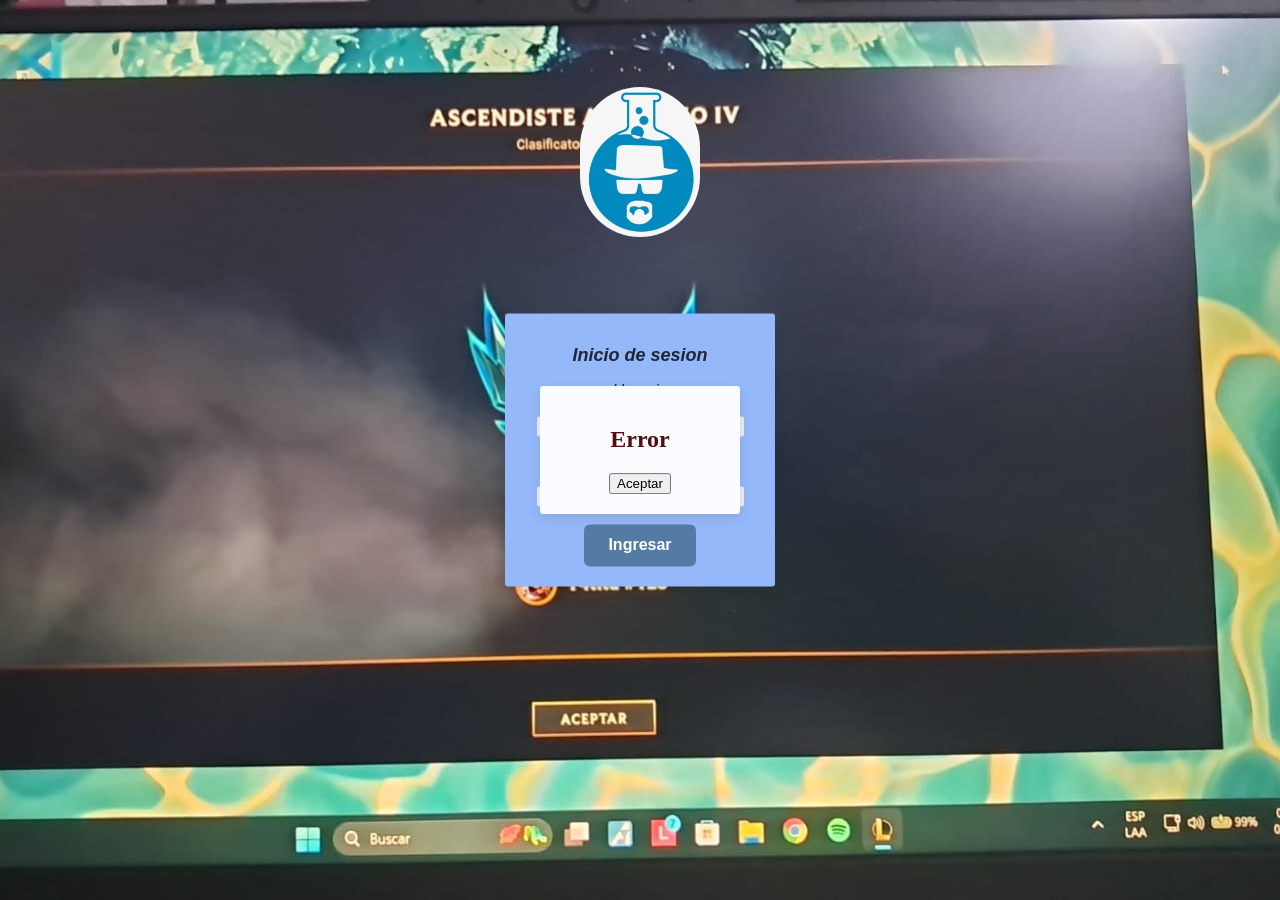
==== Index.html @ 4bd76158 "Base" ====
<!DOCTYPE html>
<html lang="es">
<head>
    <meta charset="UTF-8">
    <title>Clinica</title>
    <link rel="stylesheet" href="style.css">
</head>

<body>
    <img src="icono.png" alt="20px" id="logo" class="logo">
    <form id="formlogin" action="login.php" method="POST">
        <div class = "login">
            <h1>Inicio de sesion</h1>
            <p>Usuario</p>
            <input type="text" id="usuario" name="usuario" requied placeholder="Usuario">
            <p>Contraseña</p>
            <input type="password" id="pass" name="pass" requied placeholder="Contraseña">
            <br></br>
            <button type="submit" id = "btnIngresar" class="btnIngresar">Ingresar</button>
        </div>
        <div class="pop-up">
            <div class = "pop-up-content">
                <h2>Error</h2>
                <p id="pop-up-text"></p>
                <button onclick="cerrarpopup()">Aceptar</button>
            </div>
        </div>
    </form>
</body>
</html>
---- style.css ----
html { height: 100% }
::-moz-selection { background: #fe57a1; color: #fff; text-shadow: none; }
::selection { background: #fe57a1; color: #fff; text-shadow: none; }
body {
    /* 1. Ruta de la imagen y configuración de visualización */
    background-image: url('fondo.jpg'); /* Nombre de tu archivo de imagen */
    background-position: center;       /* Centra la imagen en la pantalla */
    background-repeat: no-repeat;       /* Evita que la imagen se repita como mosaico */
    background-size: cover;             /* Ajusta la imagen para cubrir toda la pantalla */
    
    /* 2. Dimensiones y fijación */
    min-height: 100vh;
    background-attachment: fixed;       /* Evita que el fondo se mueva al hacer scroll */
    margin: 0;                          /* Elimina márgenes por defecto del navegador */
}

.btnIngresar {
    /* 1. Dimensiones y Espaciado */
    padding: 12px 24px;
    font-size: 16px;
    font-family: 'Franklin Gothic Medium', 'Arial Narrow', Arial, sans-serif;
    font-weight: bold;
    
    /* 2. Colores y Bordes */
    background-color: #547ba4; /* Azul */
    color: white; /* Texto blanco */
    border: none; /* Elimina el borde gris por defecto */
    border-radius: 6px; /* Esquinas redondeadas */
    
    /* 3. Comportamiento del cursor y transiciones */
    cursor: pointer; /* Cambia la flecha por la mano al apuntar */
    transition: background-color 0.3s ease, transform 0.1s ease; /* Suaviza los cambios */
}

.btnIngresar:hover {
    background-color: #2b95ff; /* Azul más oscuro */
}

input[type="password"], input[type="text"]{
    
    /* 1. Dimensiones y Espaciado */
    padding: 2px 16px;
    font-size: 14px;
    font-family: 'Franklin Gothic Medium', 'Arial Narrow', Arial, sans-serif;
    font-weight: lighter;

    
    /* 2. Colores y Bordes */
    background-color: #eeecf6; /* Azul */
    color: rgb(84, 84, 106); /* Texto blanco */
    border: none; /* Elimina el borde gris por defecto */
    border-radius: 2px; /* Esquinas redondeadas */
    
    transition: background-color 0.3s ease, transform 0.1s ease; /* Suaviza los cambios */
}

input[type="password"]:focus, input[type="text"]:focus {
  box-shadow: 0 0 4px 1px rgb(16, 255, 231);
  outline: 0;
}
.login {
    /* 1. Propiedades de posicionamiento para centrar */
    position: absolute;
    top: 50%;                    /* Desplaza el borde superior al 50% de la pantalla */
    left: 50%;                   /* Desplaza el borde izquierdo al 50% de la pantalla */
    transform: translate(-50%, -50%); /* Ajusta el centro exacto del propio elemento */

    /* 2. Estilos visuales de la tarjeta */
    background-color: rgb(148, 184, 249);
    padding: 20px;
    border-radius: 3px;
    box-shadow: 0 4px 12px rgba(0, 0, 0, 0.1);
    width: 230px;
    text-align: center;
}

.login h1{
    font-family: 'Franklin Gothic Medium', 'Arial Narrow', Arial, sans-serif;
    font-size: large;
    font-style: oblique;
    font-display: unset;
    color: #202538;
}
.login p{
    font-family: 'Franklin Gothic Medium', 'Arial Narrow', Arial, sans-serif;
    font-size: medium;
    font-style: oblique;
    font-display: unset;
    color: #202538;
}
.logo{
    position: absolute;
    top: 18%;                    /* Desplaza el borde superior al 50% de la pantalla */
    left: 50%;                   /* Desplaza el borde izquierdo al 50% de la pantalla */
    transform: translate(-50%, -50%); /* Ajusta el centro exacto del propio elemento */
    width: 120px;
    border-radius: 300px;
}

.pop-up {
    position: absolute;
    top: 50%;                    /* Desplaza el borde superior al 50% de la pantalla */
    left: 50%;                   /* Desplaza el borde izquierdo al 50% de la pantalla */
    transform: translate(-50%, -50%); /* Ajusta el centro exacto del propio elemento */
    
    /* 2. Estilos visuales de la tarjeta */
    background-color: rgb(250, 252, 255);
    padding: 20px;
    border-radius: 3px;
    box-shadow: 0 4px 12px rgba(0, 0, 0, 0.1);
    width: 160px;
    text-align: center;
}

.pop-up-content h2{
    color: #520e0e;
}
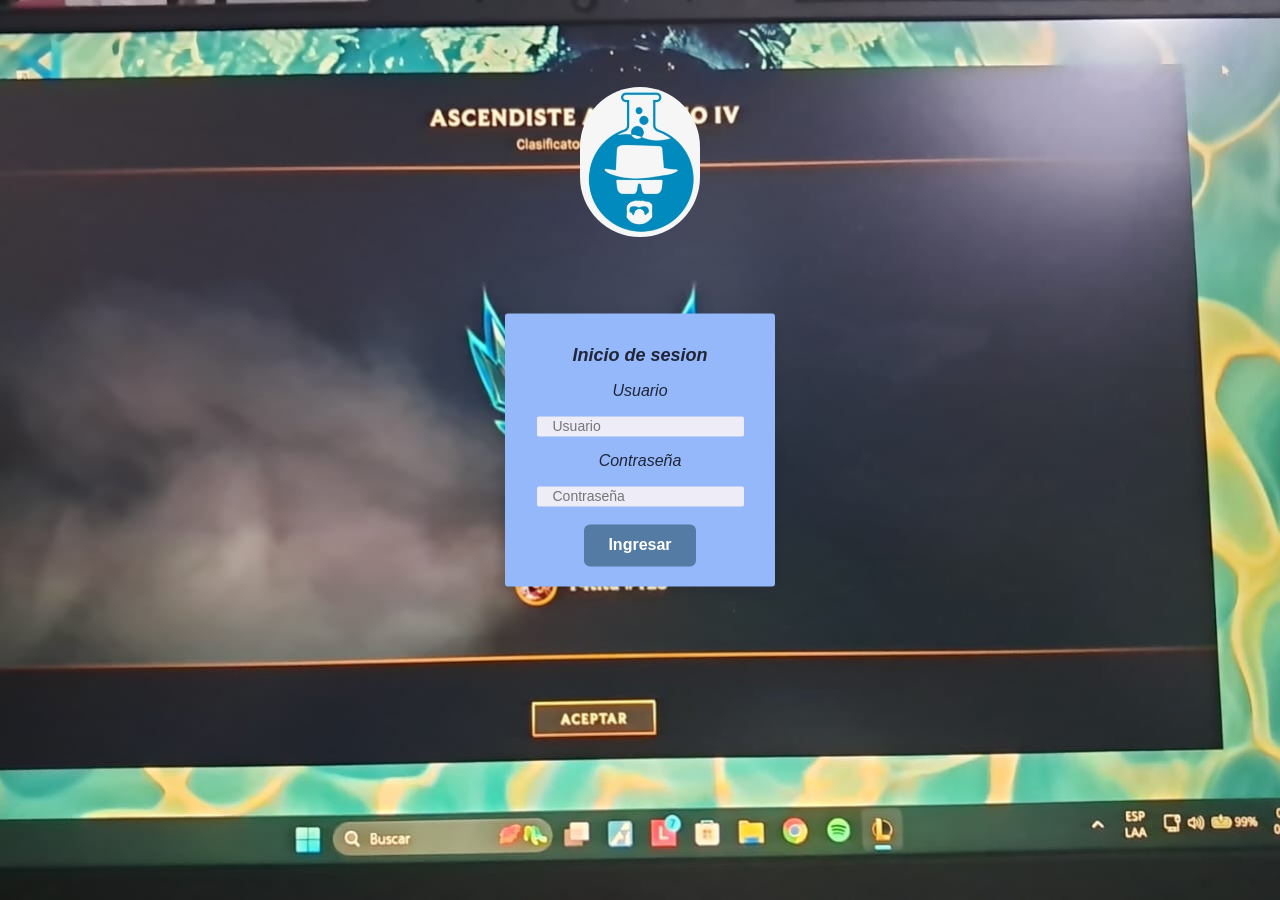
==== commit c9f48a78: "Arreglo de direccionamiento, popup agregado, mejor respuesta" ====
--- a/Index.html
+++ b/Index.html
@@ -12,19 +12,20 @@
         <div class = "login">
             <h1>Inicio de sesion</h1>
             <p>Usuario</p>
-            <input type="text" id="usuario" name="usuario" requied placeholder="Usuario">
+            <input type="text" id="usuario" name="usuario" required placeholder="Usuario">
             <p>Contraseña</p>
-            <input type="password" id="pass" name="pass" requied placeholder="Contraseña">
+            <input type="password" id="pass" name="pass" required placeholder="Contraseña">
             <br></br>
             <button type="submit" id = "btnIngresar" class="btnIngresar">Ingresar</button>
         </div>
-        <div class="pop-up">
-            <div class = "pop-up-content">
+        <div id="popup" class="pop-up">
+            <div class="pop-up-content">
                 <h2>Error</h2>
                 <p id="pop-up-text"></p>
-                <button onclick="cerrarpopup()">Aceptar</button>
+                <button type="button" onclick="cerrarPopup()">Aceptar</button>
             </div>
         </div>
     </form>
+    <script src="index.js"></script>
 </body>
 </html>
--- a/style.css
+++ b/style.css
@@ -98,20 +98,19 @@
 }
 
 .pop-up {
-    position: absolute;
-    top: 50%;                    /* Desplaza el borde superior al 50% de la pantalla */
-    left: 50%;                   /* Desplaza el borde izquierdo al 50% de la pantalla */
-    transform: translate(-50%, -50%); /* Ajusta el centro exacto del propio elemento */
-    
-    /* 2. Estilos visuales de la tarjeta */
-    background-color: rgb(250, 252, 255);
-    padding: 20px;
-    border-radius: 3px;
-    box-shadow: 0 4px 12px rgba(0, 0, 0, 0.1);
-    width: 160px;
-    text-align: center;
+    position: fixed;
+    top: 0;
+    left: 0;
+    width: 100%;
+    height: 100%;
+    background: rgba(0,0,0,0.5);
+    display: none;
+    justify-content: center;
+    align-items: center;
 }
 
-.pop-up-content h2{
-    color: #520e0e;
+.pop-up-content {
+    background: white;
+    padding: 20px;
+    border-radius: 10px;
 }
